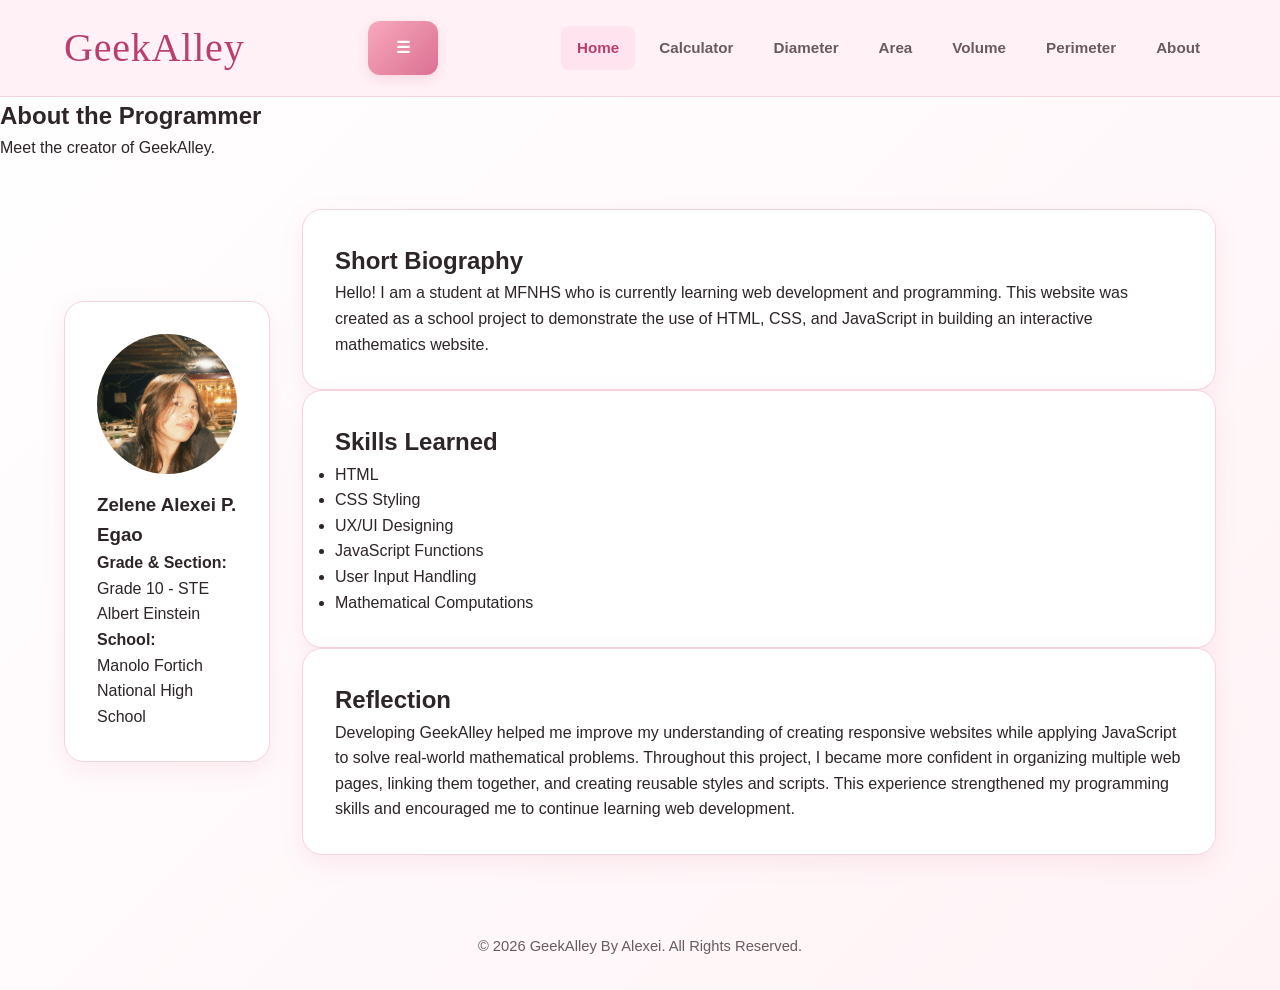
==== index.html @ c5ca8698 "Refactor profile card and improve semantic structure Changed profile card structure and updated head" ====
<!DOCTYPE html>
<html lang="en">
<head>
    <meta charset="UTF-8">
    <meta name="viewport" content="width=device-width, initial-scale=1.0">
    <title>GeekAlley | About the Programmer</title>
    <link rel="stylesheet" href="style.css">
</head>
<body>

<header>
    <nav class="navbar" aria-label="Primary Navigation">
        <div class="logo">GeekAlley</div>

        <button class="hamburger" aria-label="Toggle navigation" aria-expanded="false">☰</button>

        <ul class="nav-links">
            <!-- If this file is saved as index.html, Home is the active page -->
            <li><a href="index.html" class="active">Home</a></li>
            <li><a href="calculator.html">Calculator</a></li>
            <li><a href="diameter.html">Diameter</a></li>
            <li><a href="area.html">Area</a></li>
            <li><a href="volume.html">Volume</a></li>
            <li><a href="perimeter.html">Perimeter</a></li>
            <li><a href="about.html">About</a></li>
        </ul>
    </nav>
</header>

<main>
    <section class="page-title">
        <h1>About the Programmer</h1>
        <p>Meet the creator of GeekAlley.</p>
    </section>

    <section class="about-container">
        <!-- Changed aside to div because the profile is central to the page's main content -->
        <div class="profile-card">
            <img src="img/profile.jpg" alt="Zelene Alexei P. Egao" class="profile-img">

            <!-- Demoted to h3 for proper semantic heading structure -->
            <h3>Zelene Alexei P. Egao</h3>
            
            <div class="profile-details">
                <p><strong>Grade &amp; Section:</strong><br>Grade 10 - STE Albert Einstein</p>
                <p><strong>School:</strong><br>Manolo Fortich National High School</p>
            </div>
        </div>

        <div class="about-content">
            <article class="card">
                <h2>Short Biography</h2>
                <p>
                    Hello! I am a student at MFNHS who is currently learning web development
                    and programming. This website was created as a school project to demonstrate
                    the use of HTML, CSS, and JavaScript in building an interactive mathematics website.
                </p>
            </article>

            <article class="card">
                <h2>Skills Learned</h2>
                <ul>
                    <li>HTML</li>
                    <li>CSS Styling</li>
                    <li>UX/UI Designing</li>
                    <li>JavaScript Functions</li>
                    <li>User Input Handling</li>
                    <li>Mathematical Computations</li>
                </ul>
            </article>

            <article class="card">
                <h2>Reflection</h2>
                <p>
                    Developing GeekAlley helped me improve my understanding of creating responsive
                    websites while applying JavaScript to solve real-world mathematical problems.
                    Throughout this project, I became more confident in organizing multiple web pages,
                    linking them together, and creating reusable styles and scripts. This experience
                    strengthened my programming skills and encouraged me to continue learning web development.
                </p>
            </article>
        </div>
    </section>
</main>

<footer>
    <p>&copy; 2026 GeekAlley By Alexei. All Rights Reserved.</p>
</footer>

<script src="script.js"></script>
</body>
</html>
---- style.css ----
@font-face {
  font-family: "Aroma Vintage";
  src: url("fonts/Aroma Vintage.ttf") format("truetype");
}

:root {
  --primary: #f8a9bc;
  --primary-hover: #f394ad;
  --primary-dark: #b93f6f;
  --secondary: #db7093;
  --bg-gradient: linear-gradient(135deg, #ffffff 0%, #fff3f6 100%);
  --surface: #ffffff;
  --surface-hover: #fffafb;
  --text-main: #2d2527;
  --text-muted: #6b5a5f;
  --border-color: #f4d5de;

  --space-xs: 4px;
  --space-sm: 8px;
  --space-md: 16px;
  --space-lg: 24px;
  --space-xl: 32px;
  --space-xxl: 48px;

  --radius-sm: 8px;
  --radius-md: 12px;
  --radius-lg: 20px;

  --shadow-sm: 0 2px 8px rgba(219, 112, 147, 0.08);
  --shadow-md: 0 8px 24px rgba(219, 112, 147, 0.12);
  --shadow-lg: 0 16px 36px rgba(219, 112, 147, 0.16);

  --transition: 0.25s cubic-bezier(0.4, 0, 0.2, 1);
}

* {
  margin: 0;
  padding: 0;
  box-sizing: border-box;
}

html {
  scroll-behavior: smooth;
}

body {
  font-family: "Poppins", sans-serif;
  color: var(--text-main);
  background: var(--bg-gradient);
  min-height: 100vh;
  line-height: 1.6;
  font-size: 1rem;
  -webkit-font-smoothing: antialiased;
  text-rendering: optimizeLegibility;
}

a {
  color: inherit;
  text-decoration: none;
}

header {
  position: sticky;
  top: 0;
  z-index: 1000;
  background: rgba(255, 240, 245, 0.88);
  backdrop-filter: blur(12px);
  border-bottom: 1px solid var(--border-color);
}

.navbar,
.hero,
.about-container,
.cards,
.calculator-grid {
  width: min(90%, 1200px);
  margin: 0 auto;
}

.navbar {
  display: flex;
  justify-content: space-between;
  align-items: center;
  gap: var(--space-md);
  padding: var(--space-md) 0;
}

.logo {
  font-family: "Aroma Vintage", cursive;
  font-size: clamp(1.8rem, 2vw + 1rem, 2.5rem);
  color: var(--primary-dark);
  font-weight: 400;
  letter-spacing: 0.02em;
}

.nav-links {
  display: flex;
  flex-wrap: wrap;
  gap: var(--space-sm);
  list-style: none;
}

.nav-links a {
  display: inline-flex;
  align-items: center;
  padding: 10px 16px;
  border-radius: var(--radius-sm);
  color: var(--text-muted);
  font-weight: 600;
  font-size: 0.95rem;
  transition: background-color var(--transition), color var(--transition), transform var(--transition);
}

.nav-links a:hover,
.nav-links .active {
  background: #ffe3ee;
  color: var(--primary-dark);
}

.hero,
.about-container {
  display: flex;
  align-items: center;
  gap: var(--space-xl);
  margin: var(--space-xxl) auto;
}

.cards,
.calculator-grid {
  display: grid;
  grid-template-columns: repeat(auto-fit, minmax(280px, 1fr));
  gap: var(--space-lg);
  margin: var(--space-xxl) auto;
}

.card,
.profile-card {
  background: var(--surface);
  border: 1px solid var(--border-color);
  border-radius: var(--radius-lg);
  padding: var(--space-xl);
  box-shadow: var(--shadow-md);
  transition: transform var(--transition), box-shadow var(--transition), background-color var(--transition);
}

.profile-img {
  width: 140px;
  height: 140px;
  object-fit: cover;
  border-radius: 50%;
  display: block;
  margin: 0 auto 16px;
}

.card:hover,
.profile-card:hover {
  transform: translateY(-4px);
  box-shadow: var(--shadow-lg);
  background: var(--surface-hover);
}

button,
.btn {
  display: inline-flex;
  align-items: center;
  justify-content: center;
  border: 0;
  border-radius: var(--radius-md);
  padding: 14px 28px;
  font: inherit;
  font-weight: 700;
  color: #fff;
  background: linear-gradient(135deg, var(--primary), var(--secondary));
  cursor: pointer;
  box-shadow: 0 4px 12px rgba(219, 112, 147, 0.2);
  transition: transform var(--transition), box-shadow var(--transition), filter var(--transition);
}

button:hover,
.btn:hover {
  transform: translateY(-2px);
  box-shadow: 0 6px 20px rgba(219, 112, 147, 0.28);
  filter: brightness(1.04);
}

button:focus-visible,
.btn:focus-visible,
.nav-links a:focus-visible,
input:focus-visible {
  outline: 3px solid rgba(185, 63, 111, 0.25);
  outline-offset: 2px;
}

input {
  width: 100%;
  padding: 14px;
  margin-bottom: var(--space-md);
  border: 2px solid var(--border-color);
  border-radius: var(--radius-md);
  background: #fffbfd;
  color: var(--text-main);
  font-size: 1rem;
  transition: border-color var(--transition), box-shadow var(--transition), background-color var(--transition);
}

input:focus {
  border-color: var(--secondary);
  box-shadow: 0 0 0 4px rgba(219, 112, 147, 0.14);
  background: #fff;
}

footer {
  margin-top: var(--space-xxl);
  padding: var(--space-xl) var(--space-md);
  text-align: center;
  color: var(--text-muted);
  font-size: 0.92rem;
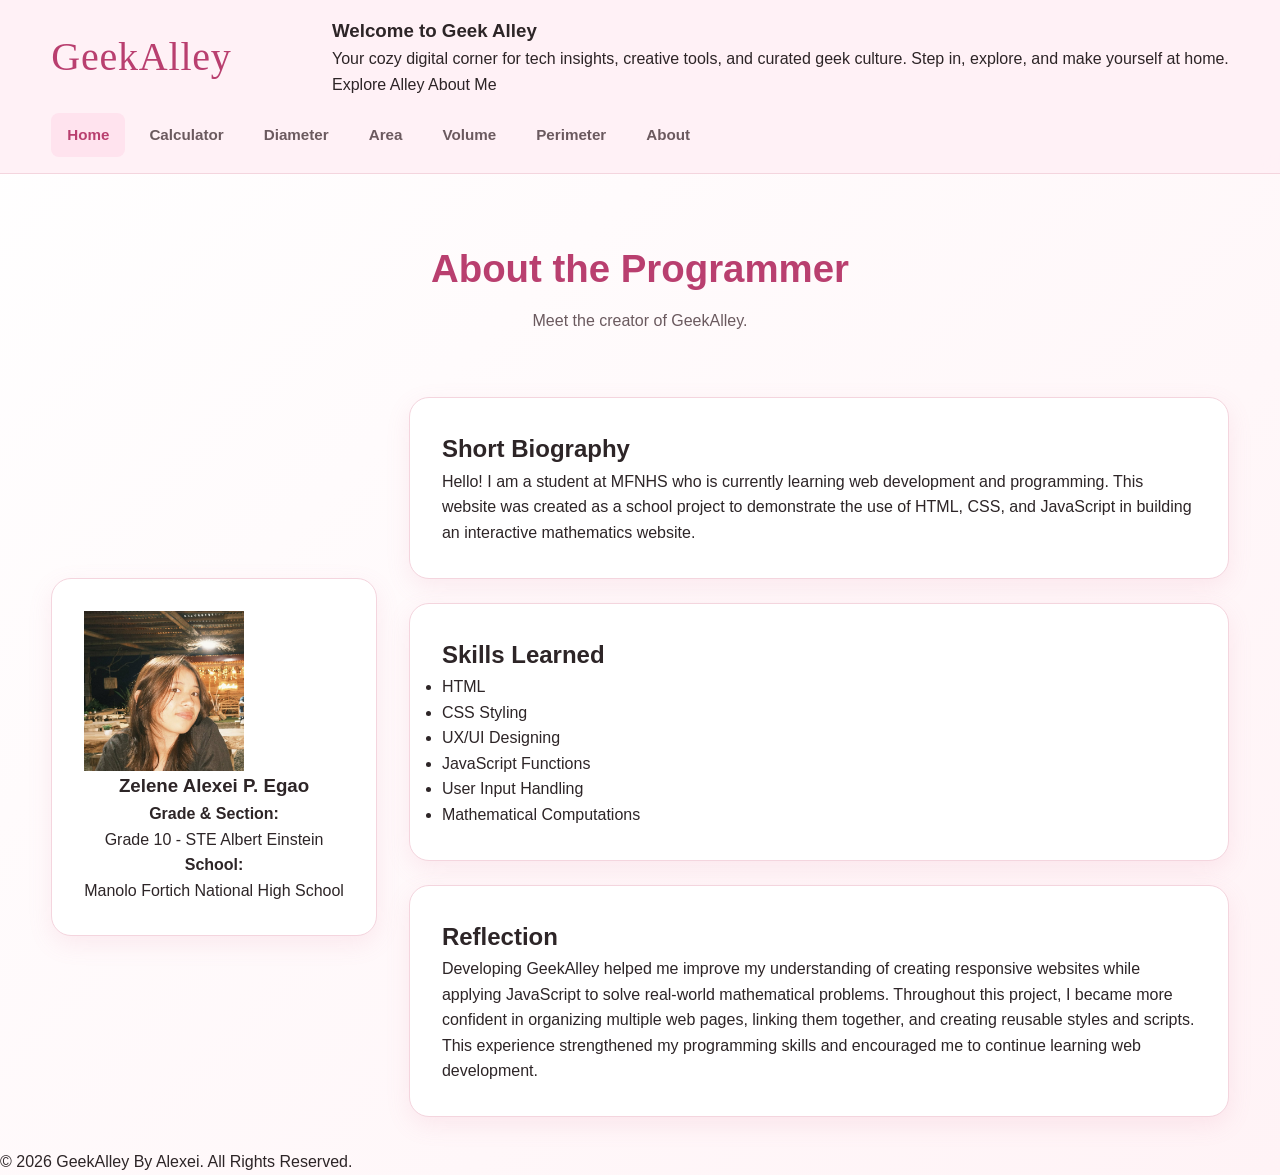
==== commit 121bef4c: "Update index.html" ====
--- a/index.html
+++ b/index.html
@@ -11,7 +11,18 @@
 <header>
     <nav class="navbar" aria-label="Primary Navigation">
         <div class="logo">GeekAlley</div>
-
+<!-- Hero Introduction Section -->
+<section class="hero-intro">
+  <div class="hero-content">
+    <h1 class="hero-title">Welcome to Geek Alley</h1>
+    <p class="hero-subtitle">Your cozy digital corner for tech insights, creative tools, and curated geek culture. Step in, explore, and make yourself at home.</p>
+    <div class="hero-actions">
+      <a href="#explore" class="btn-primary">Explore Alley</a>
+      <a href="#about" class="btn-secondary-outline">About Me</a>
+    </div>
+  </div>
+</section>
+        
         <button class="hamburger" aria-label="Toggle navigation" aria-expanded="false">☰</button>
 
         <ul class="nav-links">
--- a/style.css
+++ b/style.css
@@ -54,6 +54,12 @@
   text-rendering: optimizeLegibility;
 }
 
+img {
+  max-width: 100%;
+  height: auto;
+  display: block;
+}
+
 a {
   color: inherit;
   text-decoration: none;
@@ -72,8 +78,9 @@
 .hero,
 .about-container,
 .cards,
-.calculator-grid {
-  width: min(90%, 1200px);
+.calculator-grid,
+.page-title {
+  width: min(92%, 1200px);
   margin: 0 auto;
 }
 
@@ -83,6 +90,7 @@
   align-items: center;
   gap: var(--space-md);
   padding: var(--space-md) 0;
+  flex-wrap: wrap;
 }
 
 .logo {
@@ -93,6 +101,16 @@
   letter-spacing: 0.02em;
 }
 
+.hamburger {
+  display: none;
+  font-size: 1.8rem;
+  background: none;
+  color: var(--primary-dark);
+  box-shadow: none;
+  padding: 8px 12px;
+  border: 0;
+}
+
 .nav-links {
   display: flex;
   flex-wrap: wrap;
@@ -103,6 +121,8 @@
 .nav-links a {
   display: inline-flex;
   align-items: center;
+  justify-content: center;
+  min-height: 44px;
   padding: 10px 16px;
   border-radius: var(--radius-sm);
   color: var(--text-muted);
@@ -117,12 +137,34 @@
   color: var(--primary-dark);
 }
 
+.page-title {
+  text-align: center;
+  padding: var(--space-xl) var(--space-md);
+  margin-top: var(--space-xl);
+}
+
+.page-title h1 {
+  font-size: clamp(1.8rem, 3vw, 3rem);
+  color: var(--primary-dark);
+  margin-bottom: var(--space-sm);
+}
+
+.page-title p {
+  color: var(--text-muted);
+}
+
 .hero,
 .about-container {
   display: flex;
   align-items: center;
   gap: var(--space-xl);
-  margin: var(--space-xxl) auto;
+  margin: var(--space-xl) auto;
+}
+
+.about-content {
+  flex: 1;
+  display: grid;
+  gap: var(--space-lg);
 }
 
 .cards,
@@ -130,7 +172,7 @@
   display: grid;
   grid-template-columns: repeat(auto-fit, minmax(280px, 1fr));
   gap: var(--space-lg);
-  margin: var(--space-xxl) auto;
+  margin: var(--space-xl) auto;
 }
 
 .card,
@@ -138,80 +180,184 @@
   background: var(--surface);
   border: 1px solid var(--border-color);
   border-radius: var(--radius-lg);
-  padding: var(--space-xl);
+  padding: clamp(20px, 3vw, 32px);
   box-shadow: var(--shadow-md);
   transition: transform var(--transition), box-shadow var(--transition), background-color var(--transition);
 }
 
+.profile-card {
+  text-align: center;
+  min-width: 280px;
+}
+
 .profile-img {
-  width: 140px;
-  height: 140px;
+  width: clamp(110px, 18vw, 160px);
+  height: clamp(110px, 18vw, 160px);
   object-fit: cover;
-  border-radius: 50%;
-  display: block;
-  margin: 0 auto 16px;
-}
-
-.card:hover,
-.profile-card:hover {
-  transform: translateY(-4px);
-  box-shadow: var(--shadow-lg);
-  background: var(--surface-hover);
-}
-
-button,
-.btn {
-  display: inline-flex;
-  align-items: center;
-  justify-content: center;
-  border: 0;
-  border-radius: var(--radius-md);
-  padding: 14px 28px;
-  font: inherit;
-  font-weight: 700;
-  color: #fff;
-  background: linear-gradient(135deg, var(--primary), var(--secondary));
-  cursor: pointer;
-  box-shadow: 0 4px 12px rgba(219, 112, 147, 0.2);
-  transition: transform var(--transition), box-shadow var(--transition), filter var(--transition);
-}
-
-button:hover,
-.btn:hover {
-  transform: translateY(-2px);
-  box-shadow: 0 6px 20px rgba(219, 112, 147, 0.28);
-  filter: brightness(1.04);
-}
-
-button:focus-visible,
-.btn:focus-visible,
-.nav-links a:focus-visible,
-input:focus-visible {
-  outline: 3px solid rgba(185, 63, 111, 0.25);
-  outline-offset: 2px;
-}
-
-input {
-  width: 100%;
-  padding: 14px;
-  margin-bottom: var(--space-md);
-  border: 2px solid var(--border-color);
-  border-radius: var(--radius-md);
-  background: #fffbfd;
-  color: var(--text-main);
-  font-size: 1rem;
-  transition: border-color var(--transition), box-shadow var(--transition), background-color var(--transition);
-}
-
-input:focus {
-  border-color: var(--secondary);
-  box-shadow: 0 0 0 4px rgba(219, 112, 147, 0.14);
-  background: #fff;
-}
-
-footer {
-  margin-top: var(--space-xxl);
-  padding: var(--space-xl) var(--space-md);
-  text-align: center;
-  color: var(--text-muted);
-  font-size: 0.92rem;
+  object-position: center;
+
+  /* Mobile Styles (Screens under 768px) */
+@media (max-width: 768px) {
+    .hamburger {
+        display: block; /* Ensures the hamburger icon is visible */
+        cursor: pointer;
+    }
+
+    .nav-links {
+        display: none; /* Hides the navbar links by default */
+        flex-direction: column;
+        width: 100%;
+        position: absolute;
+        top: 60px; /* Adjust based on your header height */
+        left: 0;
+        background-color: #fff; /* Matches your background color */
+        box-shadow: 0 4px 6px rgba(0, 0, 0, 0.1);
+        padding: 20px 0;
+    }
+
+    /* When the menu has the 'open' class, show the links */
+    .nav-links.open {
+        display: flex;
+    }
+
+    .nav-links li {
+        text-align: center;
+        margin: 15px 0;
+    }
+}
+
+/* Desktop Styles (Screens 769px and above) */
+@media (min-width: 769px) {
+    .hamburger {
+        display: none; /* Hides the hamburger button on desktop */
+    }
+
+    .nav-links {
+        display: flex; /* Ensures horizontal navigation on desktop */
+    }
+}
+  /* ==========================================================================
+   1. FLUID BASE LAYOUT (Applies to all screens)
+   ========================================================================== */
+
+/* Use box-sizing border-box globally so padding doesn't break your widths */
+*, *::before, *::after {
+    box-sizing: border-box;
+}
+
+/* Ensure images never overflow their containers and scale fluidly */
+img {
+    max-width: 100%;
+    height: auto;
+    display: block;
+}
+
+/* Set up a fluid container for your main content */
+main {
+    width: 90%;
+    max-width: 1200px; /* Limits the width on ultra-wide desktop monitors */
+    margin: 0 auto;
+    padding: 20px 0;
+}
+
+/* The parent wrapper holding both your Profile Card and the About Cards */
+.about-container {
+    display: flex;
+    flex-direction: column; /* Stack vertically on mobile devices by default */
+    gap: 20px; /* Fluid spacing between items */
+}
+
+/* Make your cards look consistent and fluid */
+.profile-card, .card {
+    width: 100%; /* Spans full width of the container on small screens */
+    padding: 20px;
+    border-radius: 8px;
+}
+
+
+/* ==========================================================================
+   2. MOBILE VIEW (Up to 768px)
+   ========================================================================== */
+@media (max-width: 768px) {
+    /* Hamburger Menu Toggle Logic */
+    .hamburger {
+        display: block;
+        cursor: pointer;
+    }
+
+    .nav-links {
+        display: none; /* Hidden by default */
+        flex-direction: column;
+        width: 100%;
+        position: absolute;
+        top: 60px; /* Adjust depending on your header's actual height */
+        left: 0;
+        background-color: #fff;
+        box-shadow: 0 4px 6px rgba(0, 0, 0, 0.1);
+        padding: 20px 0;
+        z-index: 100;
+    }
+
+    /* Shows the menu when JavaScript toggles the class */
+    .nav-links.open {
+        display: flex;
+    }
+
+    .nav-links li {
+        text-align: center;
+        margin: 15px 0;
+    }
+}
+
+
+/* ==========================================================================
+   3. TABLET & SMALL LAPTOP VIEW (769px to 1024px)
+   ========================================================================== */
+@media (min-width: 769px) {
+    /* Hide hamburger and show normal navigation */
+    .hamburger {
+        display: none;
+    }
+
+    .nav-links {
+        display: flex;
+        gap: 20px;
+    }
+
+    /* Convert container to a fluid side-by-side layout */
+    .about-container {
+        flex-direction: row;
+        align-items: flex-start;
+    }
+
+    /* Side profile card takes up roughly 30% of the screen width */
+    .profile-card {
+        flex: 1; 
+        max-width: 320px;
+        position: sticky; /* Keeps your profile card visible as they scroll */
+        top: 20px;
+    }
+
+    /* The content cards block takes up the remaining 70% of the screen */
+    .about-content {
+        flex: 2;
+        display: flex;
+        flex-direction: column;
+        gap: 20px;
+    }
+}
+
+
+/* ==========================================================================
+   4. LARGE LAPTOPS & DESKTOPS (1025px and up)
+   ========================================================================== */
+@media (min-width: 1025px) {
+    /* Slightly increase the gap spacing and padding on large screens for a cleaner look */
+    .about-container {
+        gap: 40px;
+    }
+    
+    .about-content {
+        gap: 30px;
+    }
+}
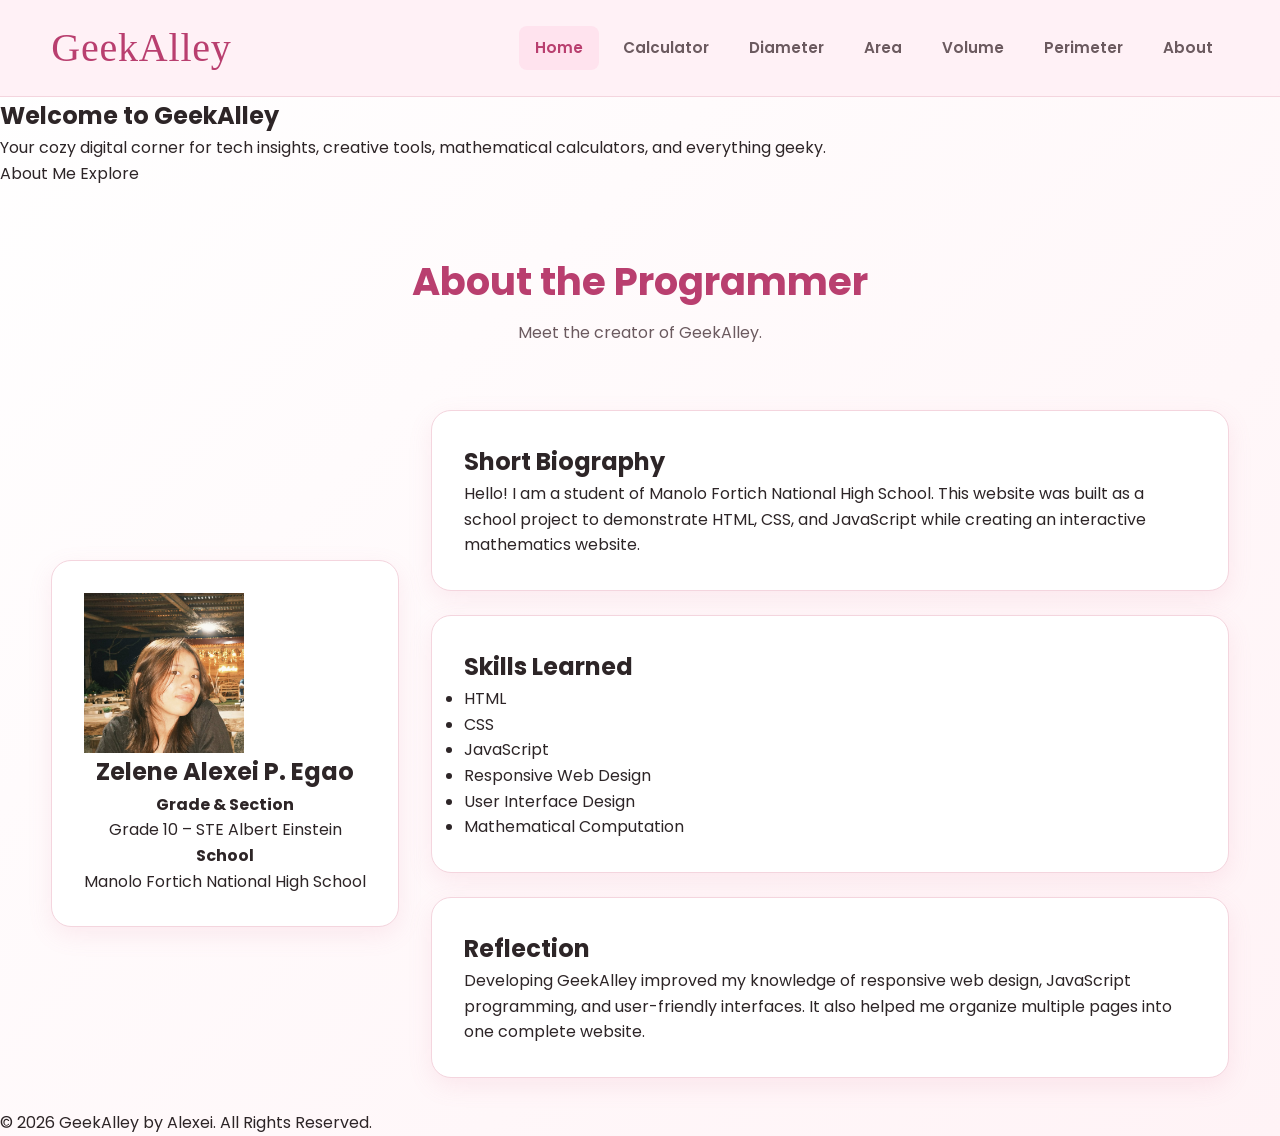
==== commit ed8fa726: "Update index.html" ====
--- a/index.html
+++ b/index.html
@@ -4,100 +4,214 @@
     <meta charset="UTF-8">
     <meta name="viewport" content="width=device-width, initial-scale=1.0">
     <title>GeekAlley | About the Programmer</title>
+
     <link rel="stylesheet" href="style.css">
+
+    <link href="https://fonts.googleapis.com/css2?family=Poppins:wght@300;400;500;600;700&display=swap" rel="stylesheet">
 </head>
+
 <body>
 
 <header>
-    <nav class="navbar" aria-label="Primary Navigation">
-        <div class="logo">GeekAlley</div>
-<!-- Hero Introduction Section -->
+
+    <nav class="navbar">
+
+        <div class="logo">
+            GeekAlley
+        </div>
+
+        <button class="hamburger" id="hamburger">
+            ☰
+        </button>
+
+        <ul class="nav-links" id="navLinks">
+
+            <li><a href="index.html" class="active">Home</a></li>
+
+            <li><a href="calculator.html">Calculator</a></li>
+
+            <li><a href="diameter.html">Diameter</a></li>
+
+            <li><a href="area.html">Area</a></li>
+
+            <li><a href="volume.html">Volume</a></li>
+
+            <li><a href="perimeter.html">Perimeter</a></li>
+
+            <li><a href="about.html">About</a></li>
+
+        </ul>
+
+    </nav>
+
+</header>
+
+<!-- HERO -->
+
 <section class="hero-intro">
-  <div class="hero-content">
-    <h1 class="hero-title">Welcome to Geek Alley</h1>
-    <p class="hero-subtitle">Your cozy digital corner for tech insights, creative tools, and curated geek culture. Step in, explore, and make yourself at home.</p>
-    <div class="hero-actions">
-      <a href="#explore" class="btn-primary">Explore Alley</a>
-      <a href="#about" class="btn-secondary-outline">About Me</a>
+
+    <div class="hero-content">
+
+        <h1>
+            Welcome to GeekAlley
+        </h1>
+
+        <p>
+
+            Your cozy digital corner for tech insights,
+            creative tools, mathematical calculators,
+            and everything geeky.
+
+        </p>
+
+        <div class="hero-buttons">
+
+            <a href="#about" class="btn">
+                About Me
+            </a>
+
+            <a href="calculator.html" class="btn-outline">
+                Explore
+            </a>
+
+        </div>
+
     </div>
-  </div>
+
 </section>
-        
-        <button class="hamburger" aria-label="Toggle navigation" aria-expanded="false">☰</button>
-
-        <ul class="nav-links">
-            <!-- If this file is saved as index.html, Home is the active page -->
-            <li><a href="index.html" class="active">Home</a></li>
-            <li><a href="calculator.html">Calculator</a></li>
-            <li><a href="diameter.html">Diameter</a></li>
-            <li><a href="area.html">Area</a></li>
-            <li><a href="volume.html">Volume</a></li>
-            <li><a href="perimeter.html">Perimeter</a></li>
-            <li><a href="about.html">About</a></li>
-        </ul>
-    </nav>
-</header>
 
 <main>
-    <section class="page-title">
-        <h1>About the Programmer</h1>
-        <p>Meet the creator of GeekAlley.</p>
-    </section>
-
-    <section class="about-container">
-        <!-- Changed aside to div because the profile is central to the page's main content -->
-        <div class="profile-card">
-            <img src="img/profile.jpg" alt="Zelene Alexei P. Egao" class="profile-img">
-
-            <!-- Demoted to h3 for proper semantic heading structure -->
-            <h3>Zelene Alexei P. Egao</h3>
-            
-            <div class="profile-details">
-                <p><strong>Grade &amp; Section:</strong><br>Grade 10 - STE Albert Einstein</p>
-                <p><strong>School:</strong><br>Manolo Fortich National High School</p>
-            </div>
-        </div>
-
-        <div class="about-content">
-            <article class="card">
-                <h2>Short Biography</h2>
-                <p>
-                    Hello! I am a student at MFNHS who is currently learning web development
-                    and programming. This website was created as a school project to demonstrate
-                    the use of HTML, CSS, and JavaScript in building an interactive mathematics website.
-                </p>
-            </article>
-
-            <article class="card">
-                <h2>Skills Learned</h2>
-                <ul>
-                    <li>HTML</li>
-                    <li>CSS Styling</li>
-                    <li>UX/UI Designing</li>
-                    <li>JavaScript Functions</li>
-                    <li>User Input Handling</li>
-                    <li>Mathematical Computations</li>
-                </ul>
-            </article>
-
-            <article class="card">
-                <h2>Reflection</h2>
-                <p>
-                    Developing GeekAlley helped me improve my understanding of creating responsive
-                    websites while applying JavaScript to solve real-world mathematical problems.
-                    Throughout this project, I became more confident in organizing multiple web pages,
-                    linking them together, and creating reusable styles and scripts. This experience
-                    strengthened my programming skills and encouraged me to continue learning web development.
-                </p>
-            </article>
-        </div>
-    </section>
+
+<section class="page-title">
+
+<h1>
+About the Programmer
+</h1>
+
+<p>
+Meet the creator of GeekAlley.
+</p>
+
+</section>
+
+<section class="about-container">
+
+<div class="profile-card">
+
+<img
+src="img/profile.jpg"
+alt="Profile Picture"
+class="profile-img"
+>
+
+<h2>
+Zelene Alexei P. Egao
+</h2>
+
+<p>
+
+<strong>Grade & Section</strong><br>
+Grade 10 – STE Albert Einstein
+
+</p>
+
+<p>
+
+<strong>School</strong><br>
+
+Manolo Fortich National High School
+
+</p>
+
+</div>
+
+<div class="about-content">
+
+<div class="card">
+
+<h2>
+Short Biography
+</h2>
+
+<p>
+
+Hello! I am a student of
+Manolo Fortich National High School.
+This website was built as a school
+project to demonstrate HTML,
+CSS, and JavaScript while creating
+an interactive mathematics website.
+
+</p>
+
+</div>
+
+<div class="card">
+
+<h2>
+
+Skills Learned
+
+</h2>
+
+<ul>
+
+<li>HTML</li>
+
+<li>CSS</li>
+
+<li>JavaScript</li>
+
+<li>Responsive Web Design</li>
+
+<li>User Interface Design</li>
+
+<li>Mathematical Computation</li>
+
+</ul>
+
+</div>
+
+<div class="card">
+
+<h2>
+
+Reflection
+
+</h2>
+
+<p>
+
+Developing GeekAlley improved my
+knowledge of responsive web design,
+JavaScript programming,
+and user-friendly interfaces.
+
+It also helped me organize multiple
+pages into one complete website.
+
+</p>
+
+</div>
+
+</div>
+
+</section>
+
 </main>
 
 <footer>
-    <p>&copy; 2026 GeekAlley By Alexei. All Rights Reserved.</p>
+
+<p>
+
+© 2026 GeekAlley by Alexei.
+All Rights Reserved.
+
+</p>
+
 </footer>
 
 <script src="script.js"></script>
+
 </body>
 </html>
--- a/style.css
+++ b/style.css
@@ -361,3 +361,94 @@
         gap: 30px;
     }
 }
+
+/* ==========================================================================
+   HERO INTRODUCTION SECTION
+   ========================================================================== */
+.hero-intro {
+  width: 100%;
+  max-width: 1200px;
+  margin: var(--space-xxl) auto;
+  padding-left: var(--space-md);
+  padding-right: var(--space-md);
+  text-align: center;
+}
+
+.hero-content {
+  background: var(--surface);
+  border: 1px solid var(--border-color);
+  border-radius: var(--radius-lg);
+  padding: clamp(32px, 5vw, 64px) clamp(16px, 4vw, 48px);
+  box-shadow: var(--shadow-md);
+}
+
+.hero-title {
+  font-family: "Aroma Vintage", cursive;
+  font-size: clamp(2.2rem, 5vw, 4rem);
+  color: var(--primary-dark);
+  line-height: 1.2;
+  margin-bottom: var(--space-md);
+}
+
+.hero-subtitle {
+  font-size: clamp(1rem, 1.5vw, 1.2rem);
+  color: var(--text-muted);
+  max-width: 700px;
+  margin: 0 auto var(--space-xl) auto;
+}
+
+.hero-actions {
+  display: flex;
+  flex-wrap: wrap;
+  justify-content: center;
+  gap: var(--space-md);
+}
+
+/* Button UI Components */
+.btn-primary, 
+.btn-secondary-outline {
+  display: inline-flex;
+  align-items: center;
+  justify-content: center;
+  min-height: 48px;
+  padding: 12px 28px;
+  border-radius: var(--radius-md);
+  font-weight: 600;
+  font-size: 0.95rem;
+  transition: transform var(--transition), background-color var(--transition), border-color var(--transition), color var(--transition);
+}
+
+.btn-primary {
+  background-color: var(--secondary);
+  color: #ffffff;
+  box-shadow: var(--shadow-sm);
+}
+
+.btn-primary:hover {
+  background-color: var(--primary-dark);
+  transform: translateY(-2px);
+}
+
+.btn-secondary-outline {
+  background-color: transparent;
+  color: var(--primary-dark);
+  border: 2px solid var(--border-color);
+}
+
+.btn-secondary-outline:hover {
+  background-color: #fff3f6;
+  border-color: var(--secondary);
+  transform: translateY(-2px);
+}
+
+/* Adjust layout spacing on small viewports */
+@media (max-width: 480px) {
+  .hero-actions {
+    flex-direction: column;
+  }
+  .btn-primary, 
+  .btn-secondary-outline {
+    width: 100%;
+  }
+}
+  
